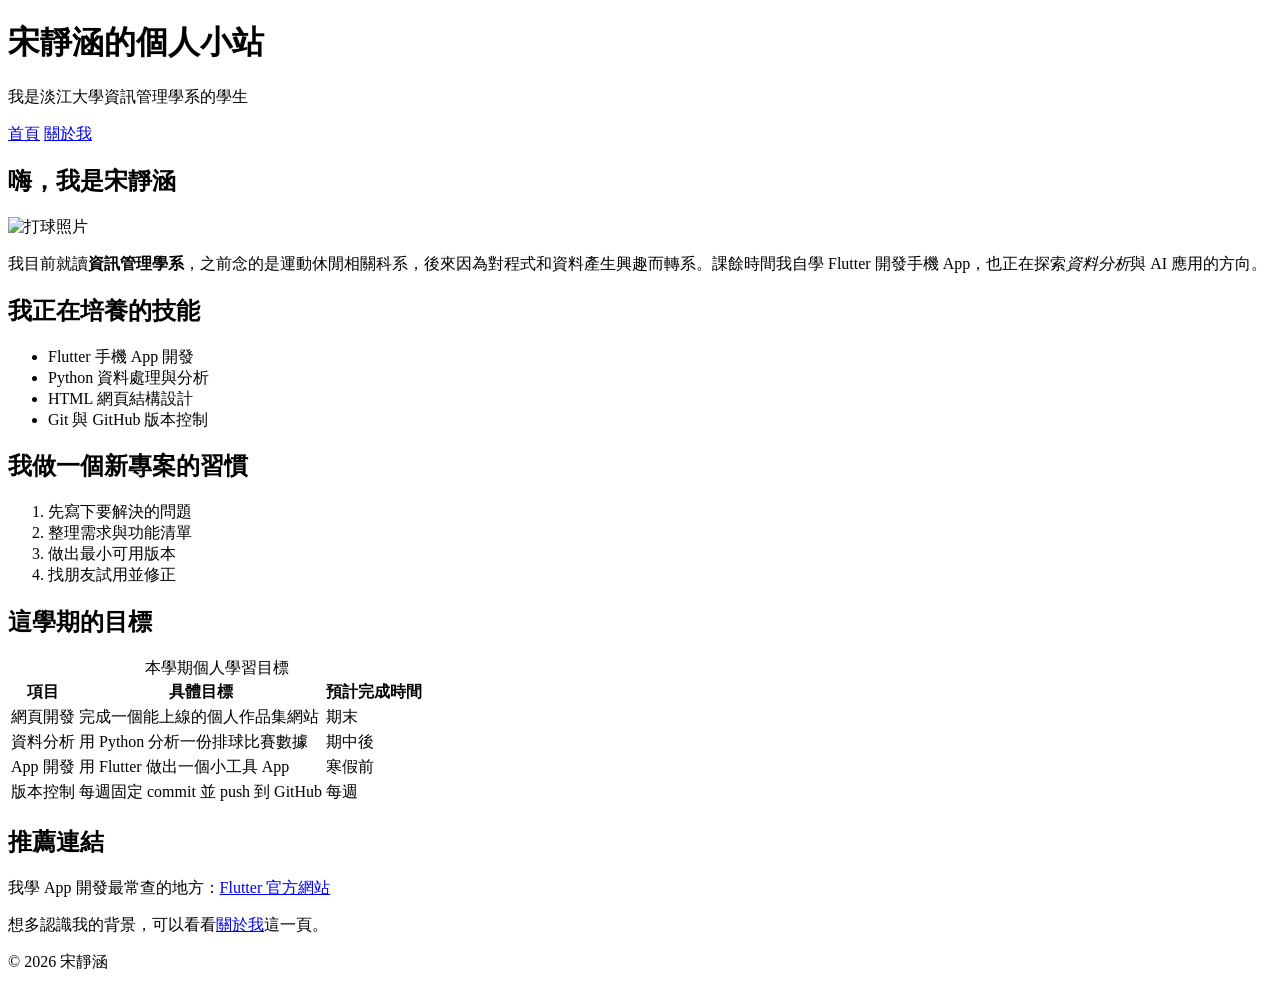
==== index.html @ fde4a0ca "Create personal introduction pages" ====
<!DOCTYPE html>
<html lang="zh-Hant">
<head>
  <meta charset="UTF-8">
  <meta name="viewport" content="width=device-width, initial-scale=1.0">
  <title>宋靜涵的個人小站</title>
</head>
<body>
  <header>
    <h1>宋靜涵的個人小站</h1>
    <p>我是淡江大學資訊管理學系的學生</p>
  </header>

  <nav>
    <a href="index.html">首頁</a>
    <a href="about.html">關於我</a>
  </nav>

  <main>
    <section>
      <h2>嗨，我是宋靜涵</h2>
      <img src="images/profile.jpg" alt="打球照片">
      <p>我目前就讀<strong>資訊管理學系</strong>，之前念的是運動休閒相關科系，後來因為對程式和資料產生興趣而轉系。課餘時間我自學 Flutter 開發手機 App，也正在探索<em>資料分析</em>與 AI 應用的方向。</p>
    </section>

    <section>
      <h2>我正在培養的技能</h2>
      <ul>
        <li>Flutter 手機 App 開發</li>
        <li>Python 資料處理與分析</li>
        <li>HTML 網頁結構設計</li>
        <li>Git 與 GitHub 版本控制</li>
      </ul>
    </section>

    <section>
      <h2>我做一個新專案的習慣</h2>
      <ol>
        <li>先寫下要解決的問題</li>
        <li>整理需求與功能清單</li>
        <li>做出最小可用版本</li>
        <li>找朋友試用並修正</li>
      </ol>
    </section>

    <section>
      <h2>這學期的目標</h2>
      <table>
        <caption>本學期個人學習目標</caption>
        <thead>
          <tr>
            <th scope="col">項目</th>
            <th scope="col">具體目標</th>
            <th scope="col">預計完成時間</th>
          </tr>
        </thead>
        <tbody>
          <tr>
            <td>網頁開發</td>
            <td>完成一個能上線的個人作品集網站</td>
            <td>期末</td>
          </tr>
          <tr>
            <td>資料分析</td>
            <td>用 Python 分析一份排球比賽數據</td>
            <td>期中後</td>
          </tr>
          <tr>
            <td>App 開發</td>
            <td>用 Flutter 做出一個小工具 App</td>
            <td>寒假前</td>
          </tr>
          <tr>
            <td>版本控制</td>
            <td>每週固定 commit 並 push 到 GitHub</td>
            <td>每週</td>
          </tr>
        </tbody>
      </table>
    </section>

    <section>
      <h2>推薦連結</h2>
      <p>我學 App 開發最常查的地方：<a href="https://flutter.dev/" target="_blank" rel="noreferrer">Flutter 官方網站</a></p>
      <p>想多認識我的背景，可以看看<a href="about.html">關於我</a>這一頁。</p>
    </section>
  </main>

  <footer>
    <p>© 2026 宋靜涵</p>
  </footer>
</body>
</html>
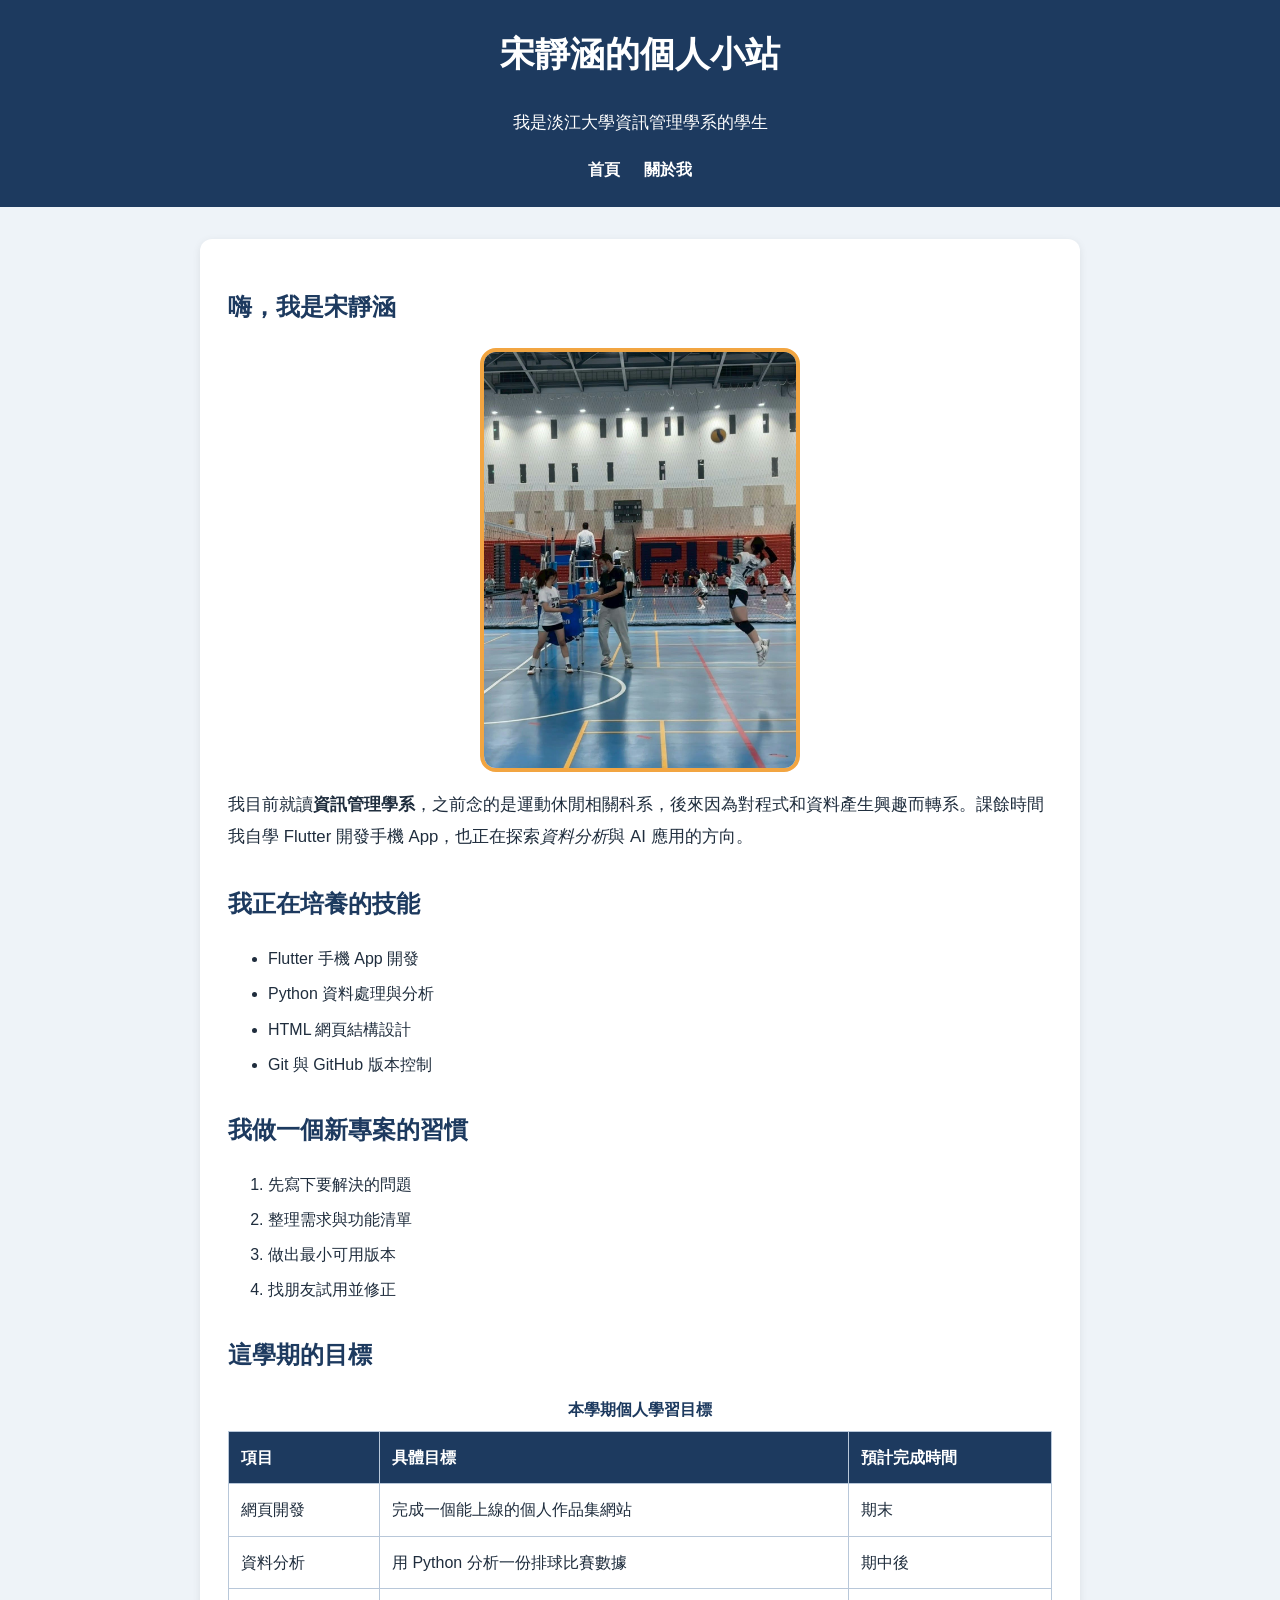
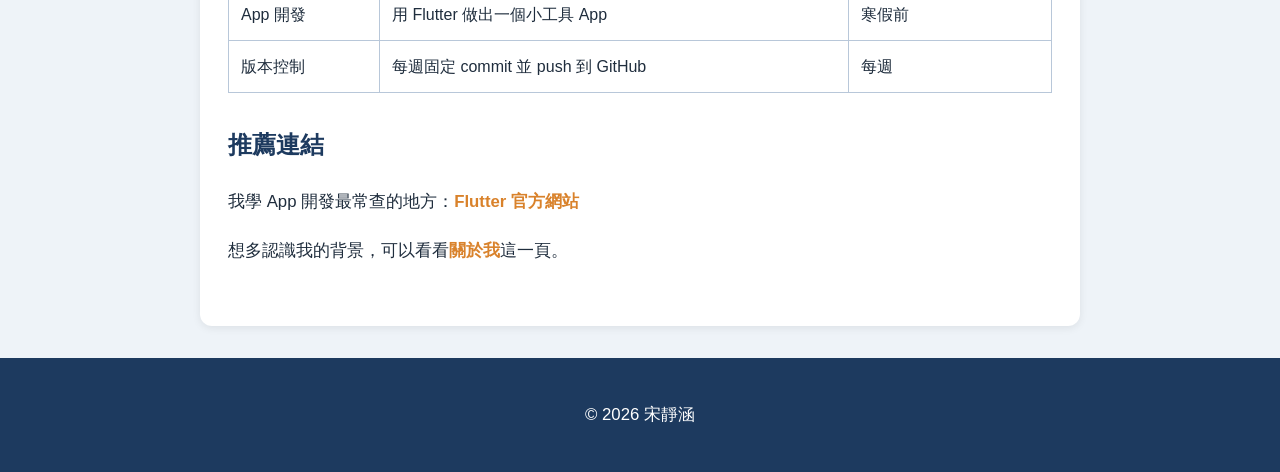
==== commit e647e561: "Add CSS styles and responsive layout" ====
--- a/index.html
+++ b/index.html
@@ -4,17 +4,17 @@
   <meta charset="UTF-8">
   <meta name="viewport" content="width=device-width, initial-scale=1.0">
   <title>宋靜涵的個人小站</title>
+  <link rel="stylesheet" href="style.css">
 </head>
 <body>
   <header>
     <h1>宋靜涵的個人小站</h1>
     <p>我是淡江大學資訊管理學系的學生</p>
+    <nav>
+      <a href="index.html">首頁</a>
+      <a href="about.html">關於我</a>
+    </nav>
   </header>
-
-  <nav>
-    <a href="index.html">首頁</a>
-    <a href="about.html">關於我</a>
-  </nav>
 
   <main>
     <section>
@@ -90,4 +90,4 @@
     <p>© 2026 宋靜涵</p>
   </footer>
 </body>
-</html>
+</html>
--- a/style.css
+++ b/style.css
@@ -0,0 +1,143 @@
+* {
+  box-sizing: border-box;
+}
+
+body {
+  margin: 0;
+  color: #1f2d3d;
+  background-color: #eef3f8;
+  font-family: "Microsoft JhengHei", "Noto Sans TC", sans-serif;
+  line-height: 1.7;
+}
+
+header,
+footer {
+  padding: 24px;
+  color: #ffffff;
+  text-align: center;
+  background-color: #1d3a5f;
+}
+
+nav {
+  display: flex;
+  justify-content: center;
+  gap: 24px;
+}
+
+nav a {
+  color: #ffffff;
+  font-weight: bold;
+  text-decoration: none;
+}
+
+nav a:hover {
+  color: #f2a541;
+  text-decoration: underline;
+}
+
+main {
+  width: 90%;
+  max-width: 880px;
+  margin: 0 auto;
+  margin-top: 32px;
+  margin-bottom: 32px;
+  padding: 28px;
+  background-color: #ffffff;
+  border-radius: 12px;
+  box-shadow: 0 2px 8px rgba(0, 0, 0, 0.08);
+}
+
+section {
+  margin-bottom: 32px;
+}
+
+h1 {
+  margin-top: 0;
+  font-size: 2.2rem;
+}
+
+h2 {
+  color: #1d3a5f;
+  font-size: 1.5rem;
+}
+
+p {
+  font-size: 1.05rem;
+  line-height: 1.9;
+}
+
+a {
+  color: #d9822b;
+  font-weight: bold;
+  text-decoration: none;
+}
+
+a:hover {
+  color: #1d3a5f;
+  text-decoration: underline;
+}
+
+img {
+  display: block;
+  width: 320px;
+  max-width: 100%;
+  height: auto;
+  margin: 0 auto;
+  border: 4px solid #f2a541;
+  border-radius: 16px;
+}
+
+li {
+  margin-bottom: 8px;
+}
+
+table {
+  width: 100%;
+  border-collapse: collapse;
+}
+
+caption {
+  margin-bottom: 8px;
+  color: #1d3a5f;
+  font-weight: bold;
+}
+
+th,
+td {
+  padding: 12px;
+  border: 1px solid #b8c7d9;
+  text-align: left;
+}
+
+th {
+  color: #ffffff;
+  background-color: #1d3a5f;
+}
+
+@media (max-width: 600px) {
+  header,
+  footer {
+    padding: 16px;
+  }
+
+  h1 {
+    font-size: 1.6rem;
+  }
+
+  nav {
+    flex-direction: column;
+    gap: 8px;
+  }
+
+  main {
+    width: 100%;
+    margin-top: 0;
+    margin-bottom: 0;
+    padding: 16px;
+    border-radius: 0;
+  }
+
+  table {
+    font-size: 14px;
+  }
+}
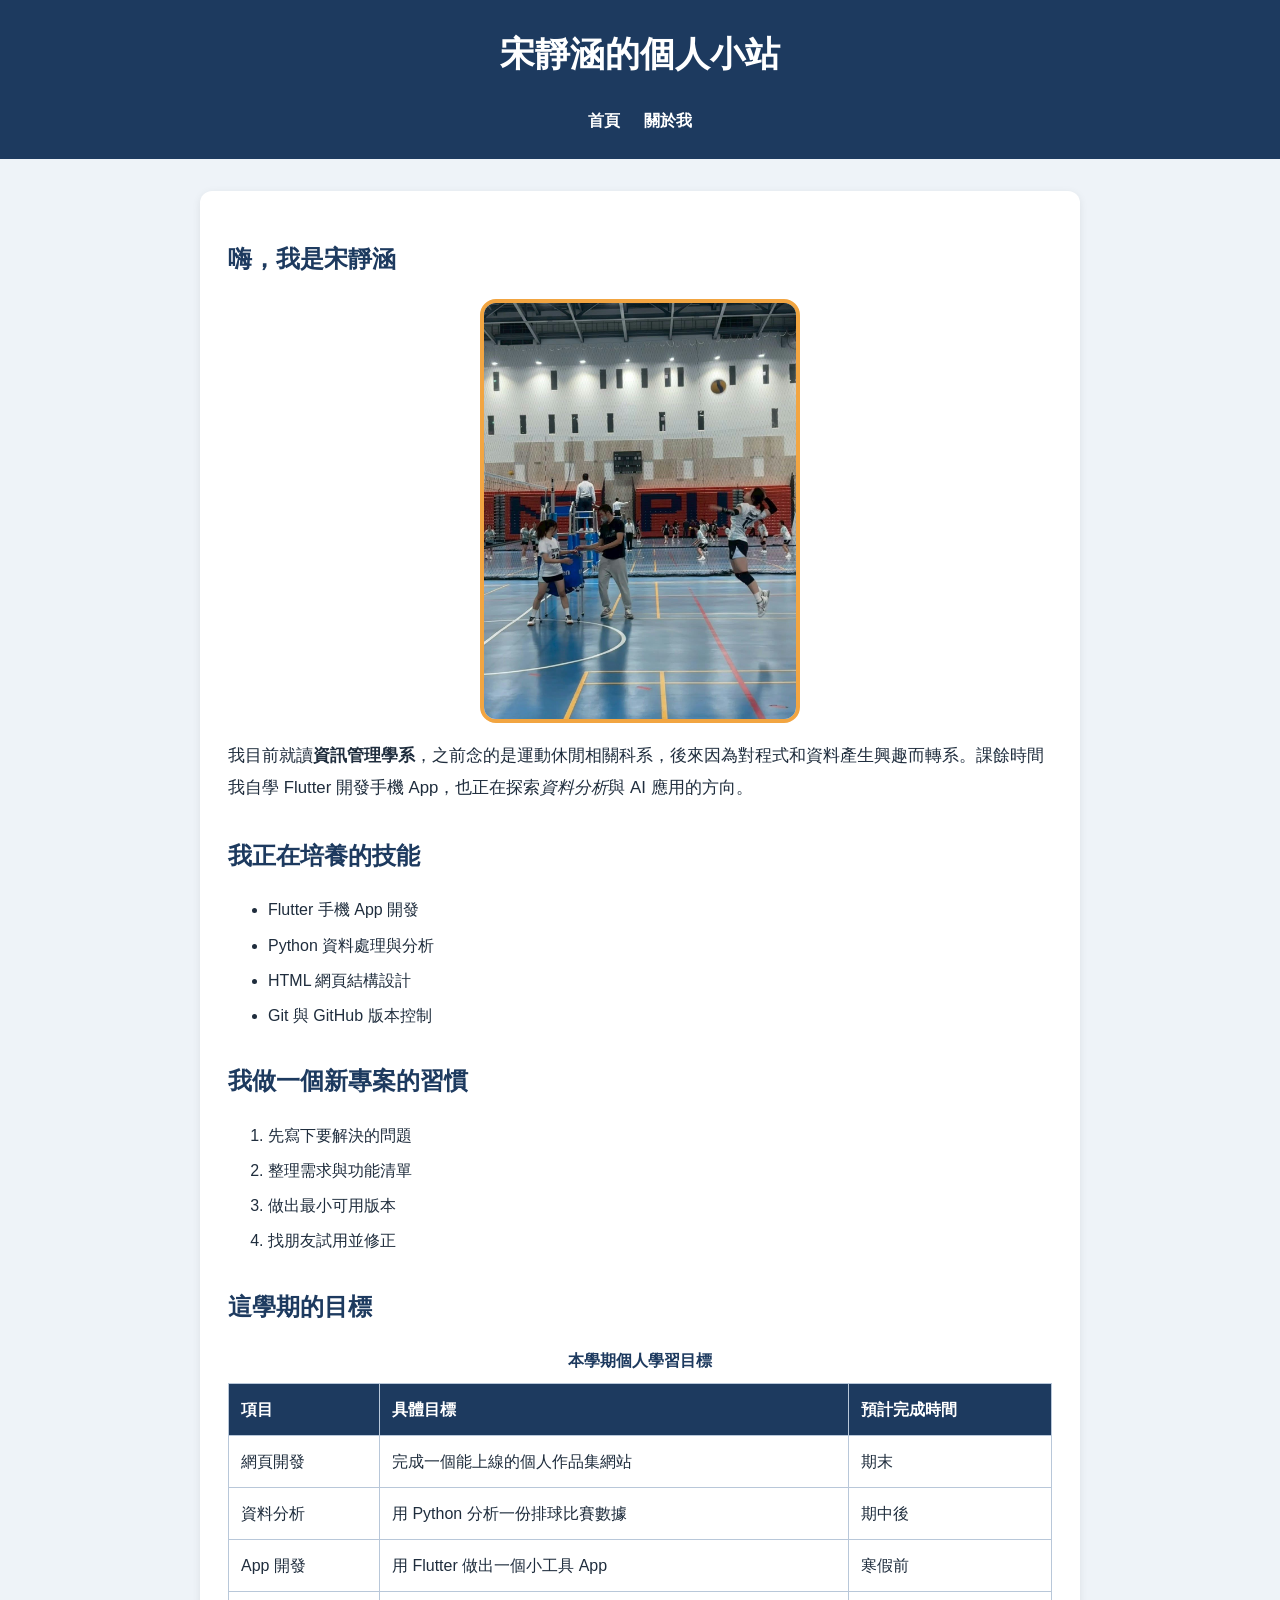
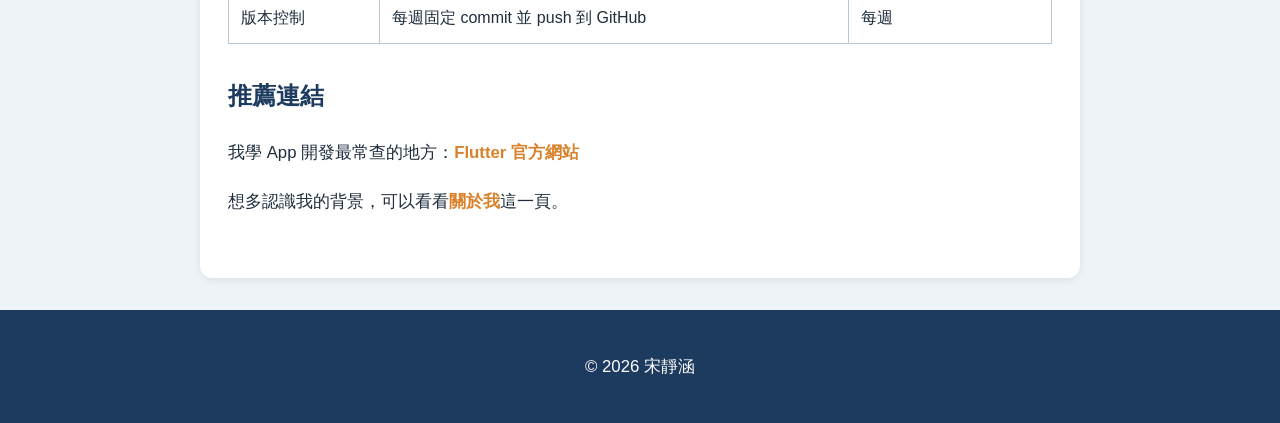
==== commit 104def5e: "Add CSS styles and responsive layout" ====
--- a/index.html
+++ b/index.html
@@ -9,7 +9,6 @@
 <body>
   <header>
     <h1>宋靜涵的個人小站</h1>
-    <p>我是淡江大學資訊管理學系的學生</p>
     <nav>
       <a href="index.html">首頁</a>
       <a href="about.html">關於我</a>
